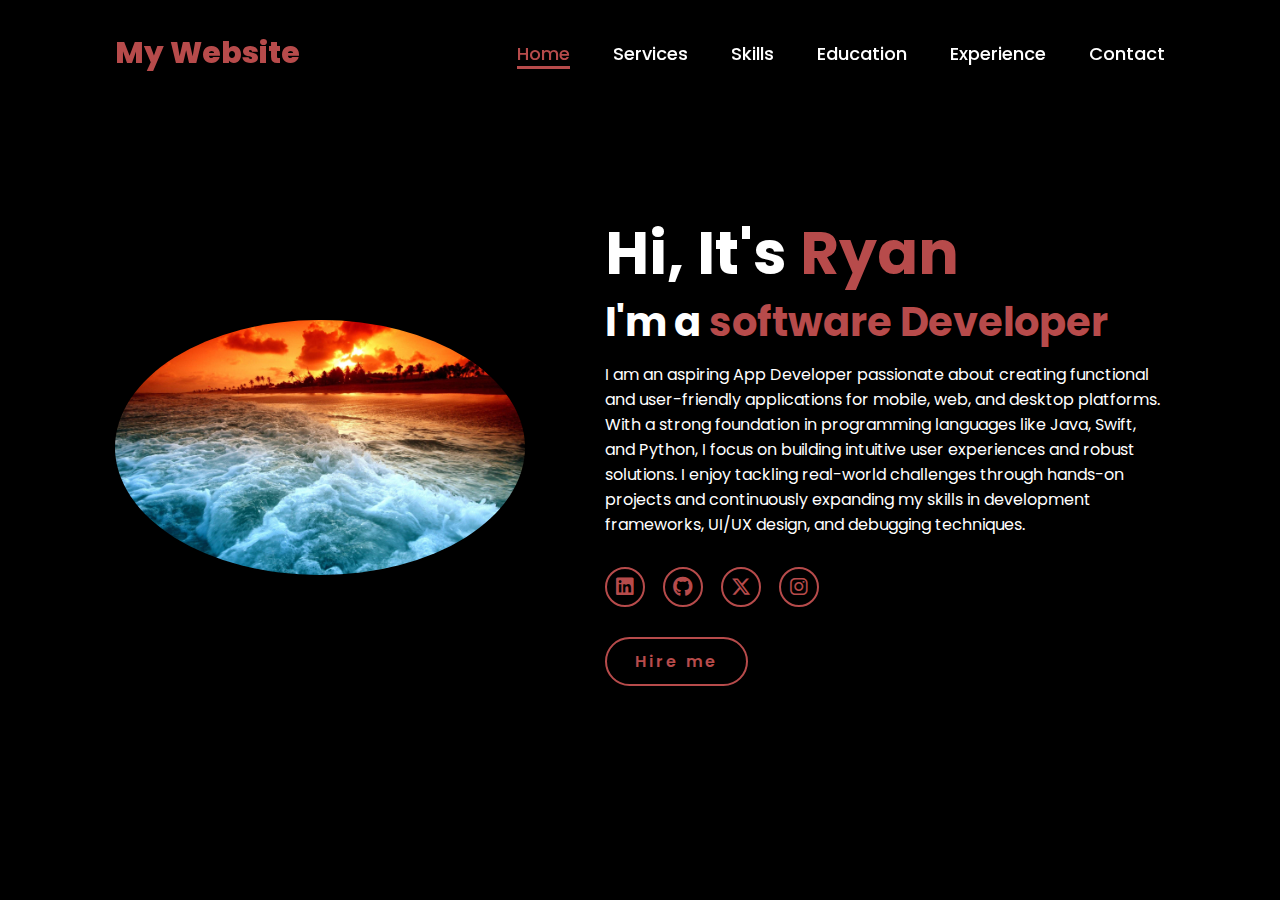
==== index.html @ cde73771 "Done base project need to make links work" ====
<!DOCTYPE html>
<html lang="en">
    
<head>
    <meta charset="UTF-8">
    <meta name="viewport" content="width=device-width, initial-scale=1.0">
    <link rel="stylesheet" href="https://cdnjs.cloudflare.com/ajax/libs/font-awesome/6.5.2/css/all.min.css">
    <link rel="stylesheet" href="style.css">
    <title>Portfolio Website</title>
</head>
<body>
    <header>
        <a href="#" class="logo">My Website</a>

        <nav>
            <a href="#" class="active"> Home</a>
            <a href="#" >Services</a>
            <a href="#" >Skills</a>
            <a href="#" >Education</a>
            <a href="#" >Experience</a>
            <a href="#" >Contact</a>
        </nav>
    </header>
    <section class="home">
        <div class="home-img">
            <img src="img/main.jpg" alt="">
        </div>
        <div class="home-content">
            <h1>Hi, It's <span>Ryan</span></h1>
            <h3 class="typing-text">I'm a <span></span></h3>
            <p>I am an aspiring App Developer passionate about creating functional and user-friendly applications for mobile, web, and desktop platforms. With a strong foundation in programming languages like Java, Swift, and Python, I focus on building intuitive user experiences and robust solutions. I enjoy tackling real-world challenges through hands-on projects and continuously expanding my skills in development frameworks, UI/UX design, and debugging techniques.</p>
            <div class="social-icons">
                <a href="#"><i class="fa-brands fa-linkedin"></i></a>
                <a href="#"><i class="fa-brands fa-github"></i></a>
                <a href="#"><i class="fa-brands fa-x-twitter"></i></a>
                <a href="#"><i class="fa-brands fa-instagram"></i></a>
            </div>
            <a href="#" class="btn">Hire me</a>
        </div>
    </section>
</body>
</html>
---- style.css ----
@import url('https://fonts.googleapis.com/css2?family=Poppins:wght@100;200;300;400;500;600&display=swap');

*{
    margin: 0;
    padding: 0;
    box-sizing: border-box;
    text-decoration: none;
    border: none;
    outline: none;
    font-family: 'Poppins', sans-serif;
}

html{
    font-size: 62.5%;
}

body{
    width: 100%;
    height: 100vh;
    overflow-x: hidden;
    background-color: black;
    color: white;
}

header{
    margin-top: 20px;
    position: fixed;
    top: 0;
    left: 0;
    width: 100%;
    padding: 1rem 9%;
    background-color: transparent;
    filter: drop-shadow(10px);
    display: flex;
    justify-content: space-between;
    align-items: center;
    z-index: 100;
}

.logo{
    font-size: 3rem;
    color: #b74b4b;
    font-weight: 800;
    cursor: pointer;
    transition: 0.5s ease;
}

.logo:hover{
    transform: scale(1.1);
}

nav a{
    font-size: 1.8rem;
    color: white;
    margin-left: 4rem;
    font-weight: 500;
    transition: 0.3s ease;
    border-bottom: 3px solid transparent;
}

nav a:hover,
nav a.active{
    color: #b74b4b;
    border-bottom: 3px solid #b74b4b;
}

@media(max-width:995px){
    nav{
        position: absolute;
        display: none;
        top: 0;
        right: 0;
        width: 40%;
        border-left: 3px solid #b74b4b;
        border-bottom: 3px solid #b74b4b;
        border-bottom-left-radius: 2rem;
        padding: 1rem solid;
        background-color: #161616;
        border-top: 0.1rem solid rgba(0,0,0,0.1);
    }

    nav.active{
        display: block;
    }

    nav a{
        display: block;
        font-size: 2rem;
        margin: 3rem 0;
    }

    nav a:hover,
    nav a.active{
        padding: 1rem;
        border-radius: 0.5rem;
        border-bottom: 0.5rem solid #b74b4b;
    }
}

section{
    min-height: 100vh;
    padding: 5rem 9% 5rem;
}

.home{
    display: flex;
    justify-content: center;
    align-items: center;
    gap: 8rem;
    background-color: black;
}

.home .home-content h1{
    font-size: 6rem;
    font-weight: 700;
    line-height: 1.3;
}

span{
    color: #b74b4b;
}

.home-content h3{
    font-size: 4rem;
    margin-bottom: 1rem;
    font-weight: 700;
}

.home-content p{
    font-size: 1.6rem;
}

.home-img{
    border-radius: 50%;
}

.home-img img{
    position: relative;
    width: 32vw;
    border-radius: 50%;
    box-shadow: 0 0 25px solid #b74b4b;
    cursor: pointer;
    transition: 0.2s linear;
}

.home-img img:hover{
    font-size: 1.8rem;
    font-weight: 500;
}

.social-icons a{
    display: inline-flex;
    justify-content: center;
    align-items: center;
    width: 4rem;
    height: 4rem;
    background-color: transparent;
    border: 0.2rem solid #b74b4b;
    font-size: 2rem;
    border-radius: 50%;
    margin: 3rem 1.5rem 3rem 0;
    transition: 0.3s ease;
    color: #b74b4b;
}

.social-icons a:hover{
    color: black;
    transform: scale(1.3) translateY(-5px);
    background-color: #b74b4b;
    box-shadow: 0  0 25px #b74b4b;
}

.btn{
    display: inline-block;
    padding: 1rem 2.8rem;
    background-color: black;
    border-radius: 4rem;
    font-size: 1.6rem;
    color: #b74b4b;
    letter-spacing: 0.3rem;
    font-weight: 600;
    border: 2px solid #b74b4b;
    transition: 0.3s ease;
    cursor: pointer;
}

.btn:hover{
    transform: scale3d(1.03);
    background-color: #b74b4b;
    color: black;
    box-shadow: 0 0 25px #b74b4b;
}

.typing-text{
    font-size: 34px;
    font-weight: 600;
    min-width: 280px;
}

.typing-text span{
    position: relative;
}

.typing-text span::before{
    content: "software Developer";
    color: #b74b4b;
    animation: words 20s infinite;
}

.typing-text span::after{
    content: "";
    background-color: black;
    position: absolute;
    width: calc(100% + 8px);
    height: 100%;
    border-left: 3px solid black;
    right: -8;
    animation: cursor 0.6s infinite;
}

@keyframes cursor{
    to{
        border-left: 3px solid #b74b4b;
    }
}

@keyframes words{
    0%, 20%{
        content: "Web Developer";
    }
    21%, 40%{
        content: "Developer";
    }
    41%, 60%{
        content: "Web Designer";
    }
    61%, 80%{
        content: "Youtuber";
    }
    81%, 100%{
        content: "Script Writer";
    }
}

@media (max-width: 1000px){
    .home{
        gap: 4rem;
    }
}

@media(max-width:995px){
    .home{
        flex-direction: column;
        margin: 5rem 4rem;
    }

    .home .home-content h3{
        font-size: 2.5rem;
    }

    .home-content h1{
        font-size: 5rem;
    }

    .home-img img{
        width: 70vw;
        margin-top: 4rem;
    }
}
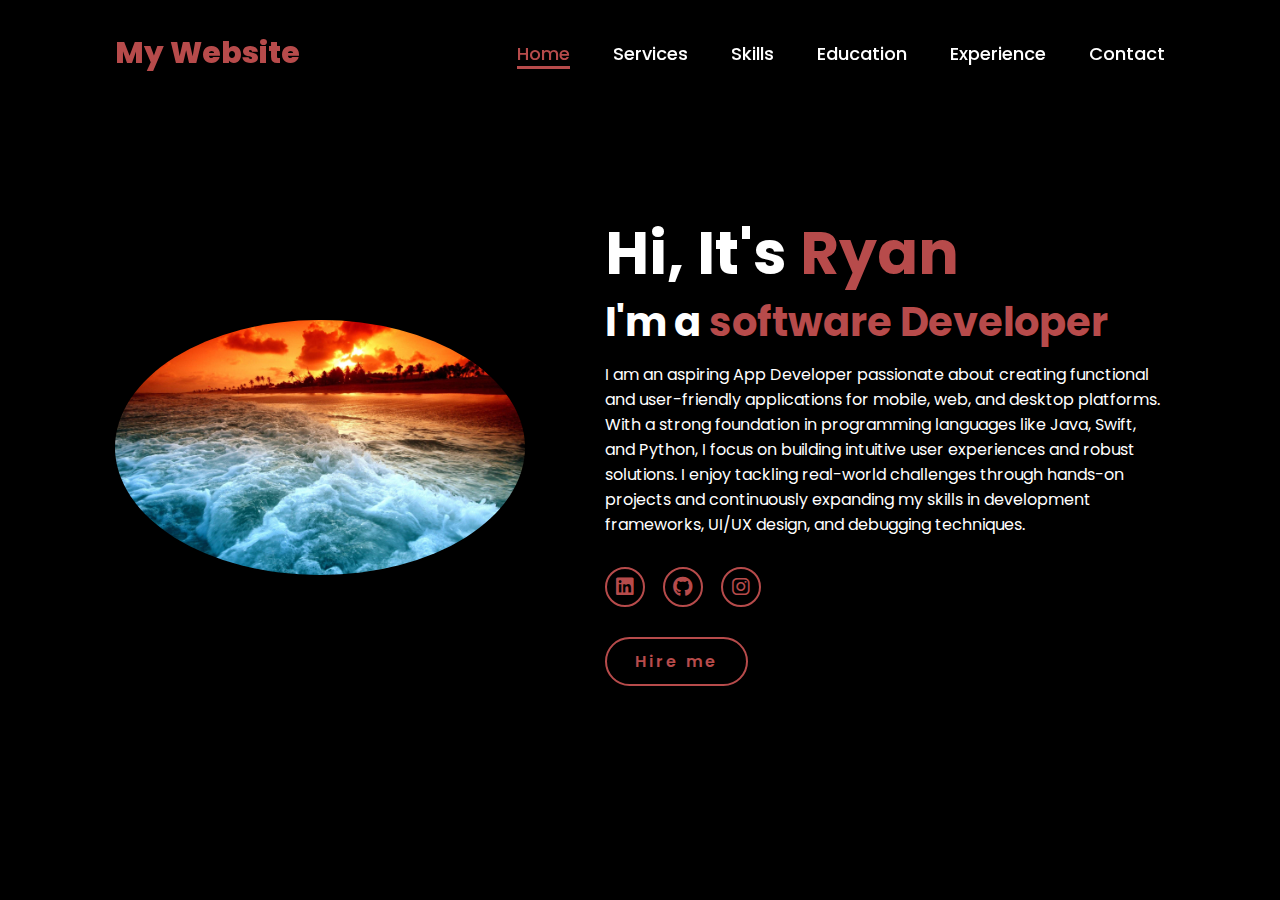
==== commit 55ad4566: "Removed Twitter on line 35" ====
--- a/index.html
+++ b/index.html
@@ -32,8 +32,7 @@
             <div class="social-icons">
                 <a href="#"><i class="fa-brands fa-linkedin"></i></a>
                 <a href="#"><i class="fa-brands fa-github"></i></a>
-                <a href="#"><i class="fa-brands fa-x-twitter"></i></a>
-                <a href="#"><i class="fa-brands fa-instagram"></i></a>
+                 <a href="#"><i class="fa-brands fa-instagram"></i></a>
             </div>
             <a href="#" class="btn">Hire me</a>
         </div>
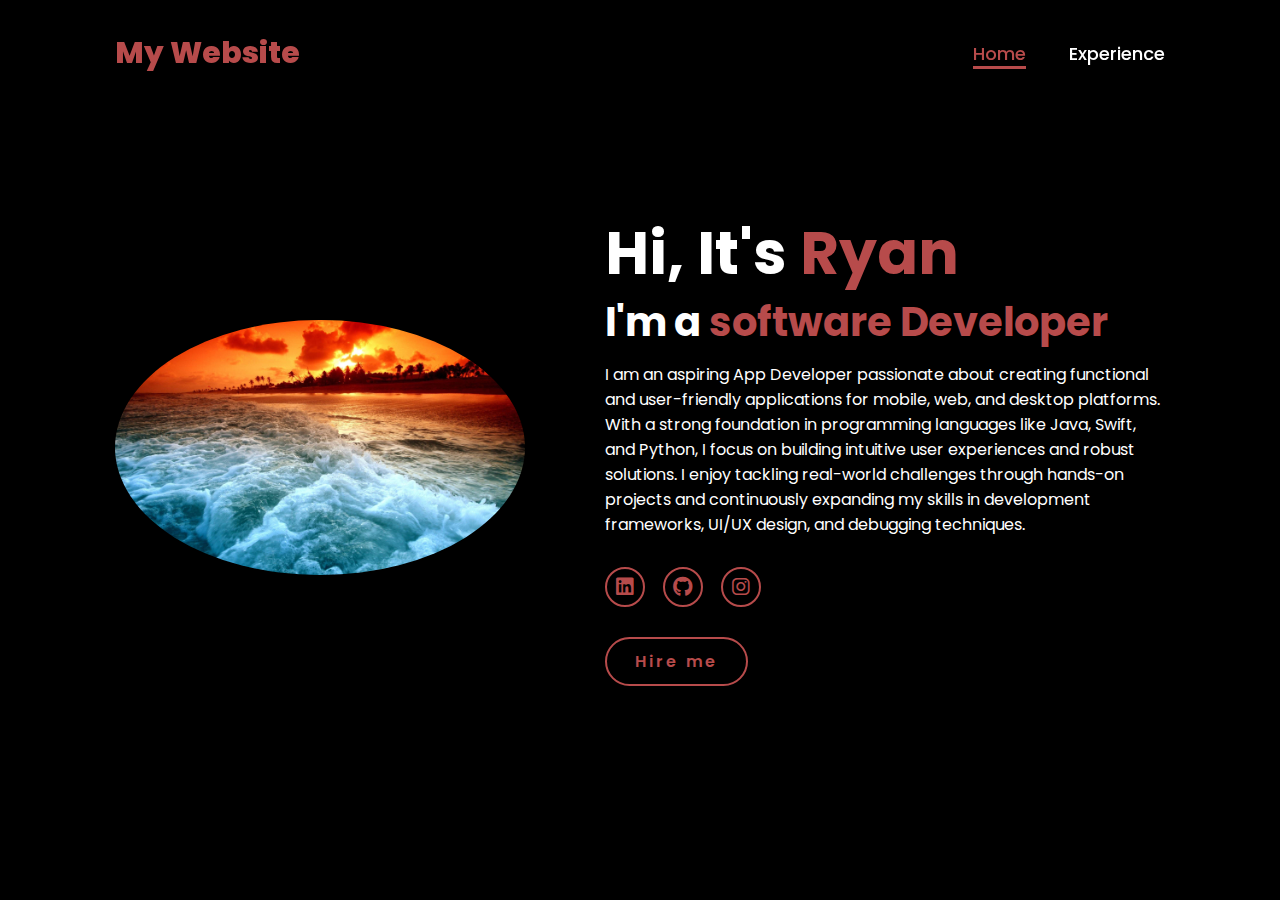
==== commit 52337845: "Finished" ====
--- a/index.html
+++ b/index.html
@@ -14,12 +14,8 @@
 
         <nav>
             <a href="#" class="active"> Home</a>
-            <a href="#" >Services</a>
-            <a href="#" >Skills</a>
-            <a href="#" >Education</a>
-            <a href="#" >Experience</a>
-            <a href="#" >Contact</a>
-        </nav>
+             <a href="exprience.html" >Experience</a>
+         </nav>
     </header>
     <section class="home">
         <div class="home-img">
@@ -30,9 +26,9 @@
             <h3 class="typing-text">I'm a <span></span></h3>
             <p>I am an aspiring App Developer passionate about creating functional and user-friendly applications for mobile, web, and desktop platforms. With a strong foundation in programming languages like Java, Swift, and Python, I focus on building intuitive user experiences and robust solutions. I enjoy tackling real-world challenges through hands-on projects and continuously expanding my skills in development frameworks, UI/UX design, and debugging techniques.</p>
             <div class="social-icons">
-                <a href="#"><i class="fa-brands fa-linkedin"></i></a>
-                <a href="#"><i class="fa-brands fa-github"></i></a>
-                 <a href="#"><i class="fa-brands fa-instagram"></i></a>
+                <a href="https://www.linkedin.com/in/ryan-boodhoo-580baa2a7/" target="_blank"><i class="fa-brands fa-linkedin"></i></a>
+                <a href="https://github.com/ryanboodhoo" target="_blank"><i class="fa-brands fa-github"></i></a>
+                 <a href="https://www.instagram.com/ryanboodhoo8/" target="_blank"><i class="fa-brands fa-instagram"></i></a>
             </div>
             <a href="#" class="btn">Hire me</a>
         </div>
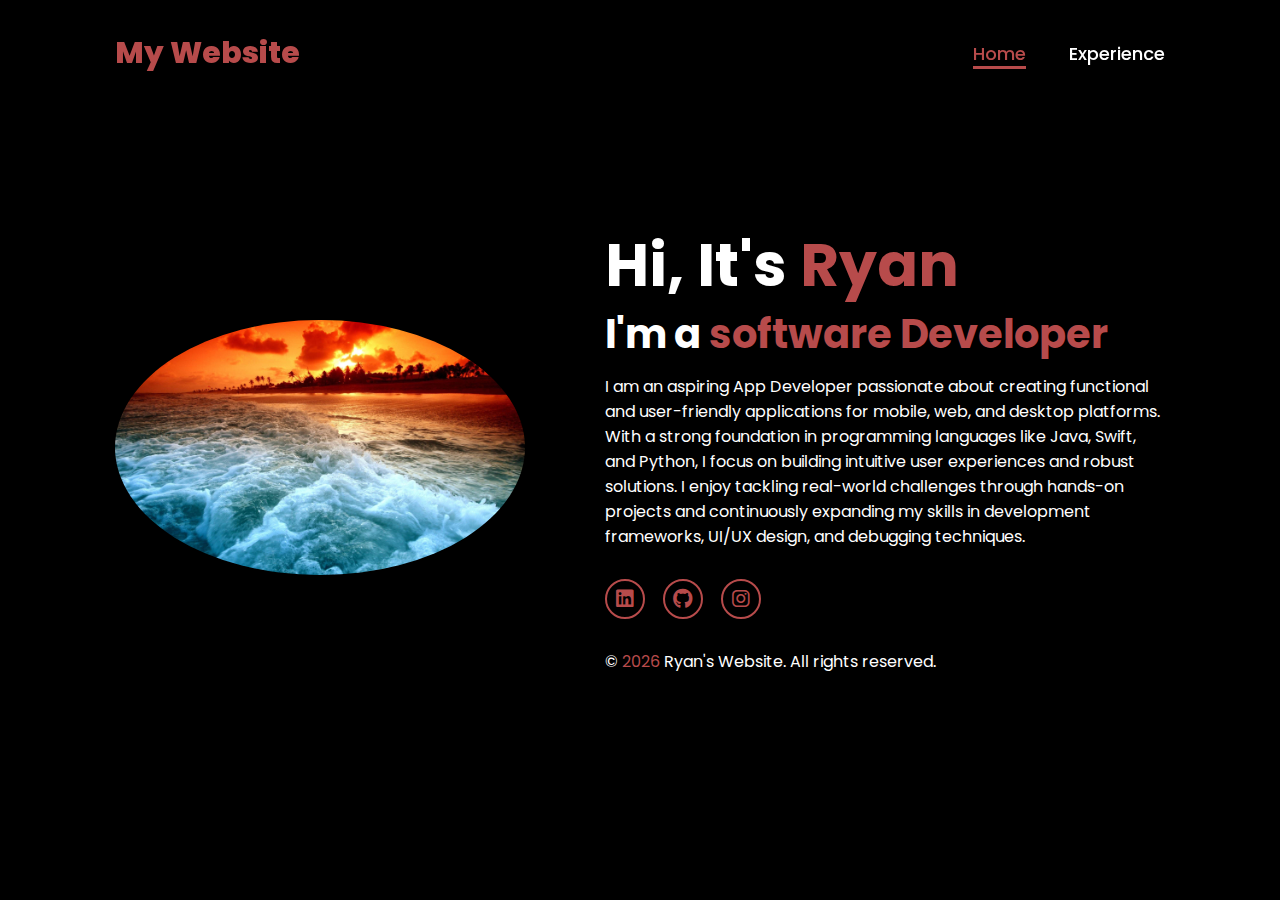
==== commit c238dd86: "Done" ====
--- a/index.html
+++ b/index.html
@@ -30,7 +30,12 @@
                 <a href="https://github.com/ryanboodhoo" target="_blank"><i class="fa-brands fa-github"></i></a>
                  <a href="https://www.instagram.com/ryanboodhoo8/" target="_blank"><i class="fa-brands fa-instagram"></i></a>
             </div>
-            <a href="#" class="btn">Hire me</a>
+            <footer>
+                <p>&copy; <span id="currentYear"></span> Ryan's Website. All rights reserved.</p>
+                <script>
+                    document.getElementById("currentYear").textContent = new Date().getFullYear();
+                 </script>
+            </footer>
         </div>
     </section>
 </body>
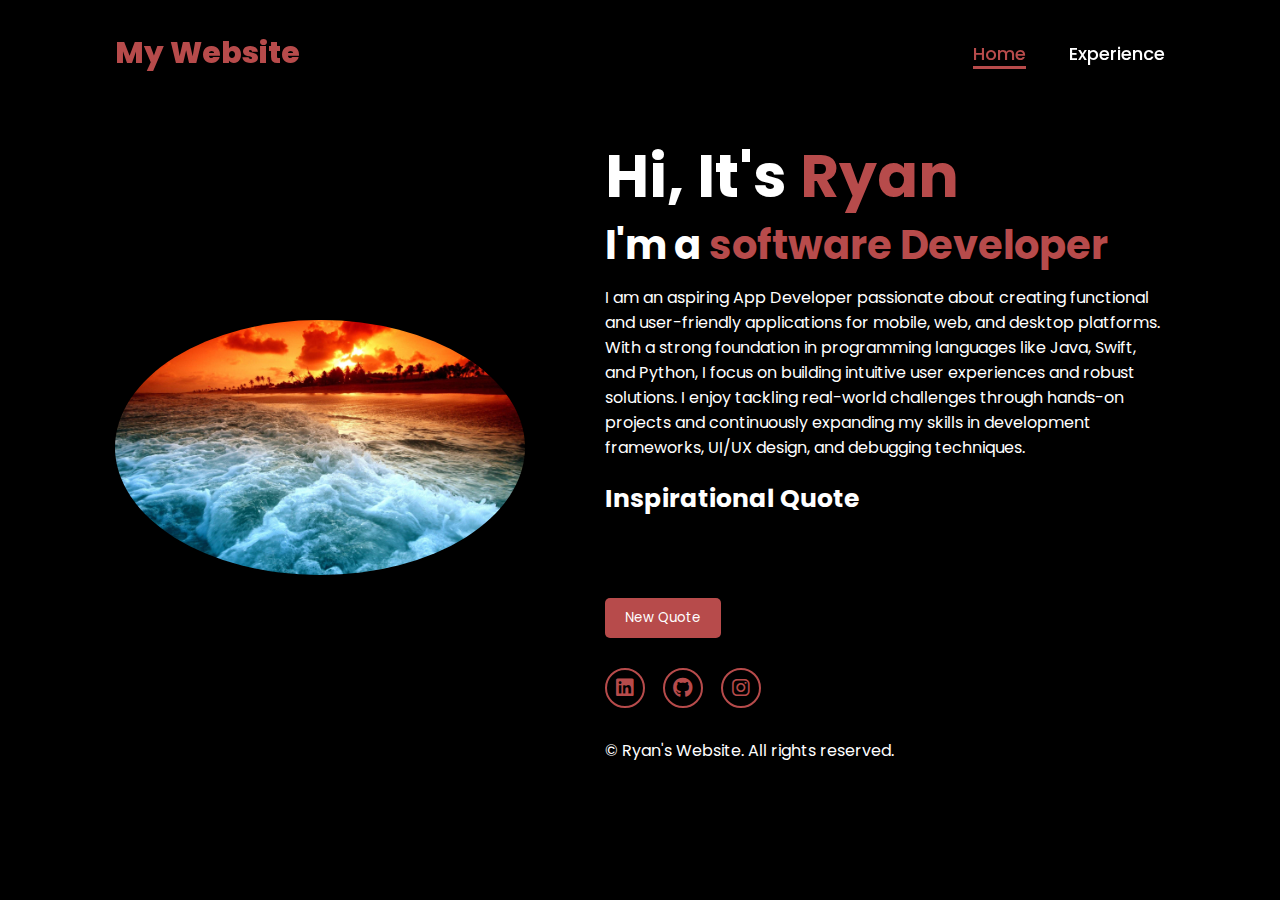
==== commit 8fa1309f: "Added Quote Generator" ====
--- a/index.html
+++ b/index.html
@@ -13,7 +13,7 @@
         <a href="#" class="logo">My Website</a>
 
         <nav>
-            <a href="#" class="active"> Home</a>
+            <a href="index.html" class="active"> Home</a>
              <a href="exprience.html" >Experience</a>
          </nav>
     </header>
@@ -25,15 +25,23 @@
             <h1>Hi, It's <span>Ryan</span></h1>
             <h3 class="typing-text">I'm a <span></span></h3>
             <p>I am an aspiring App Developer passionate about creating functional and user-friendly applications for mobile, web, and desktop platforms. With a strong foundation in programming languages like Java, Swift, and Python, I focus on building intuitive user experiences and robust solutions. I enjoy tackling real-world challenges through hands-on projects and continuously expanding my skills in development frameworks, UI/UX design, and debugging techniques.</p>
+            
+            <h3 class = "Quote-Header">Inspirational Quote</h3>
+            <p id="quote"></p>
+            <button id="new-quote">New Quote</button>
+            
+            
             <div class="social-icons">
                 <a href="https://www.linkedin.com/in/ryan-boodhoo-580baa2a7/" target="_blank"><i class="fa-brands fa-linkedin"></i></a>
                 <a href="https://github.com/ryanboodhoo" target="_blank"><i class="fa-brands fa-github"></i></a>
                  <a href="https://www.instagram.com/ryanboodhoo8/" target="_blank"><i class="fa-brands fa-instagram"></i></a>
             </div>
             <footer>
+
                 <p>&copy; <span id="currentYear"></span> Ryan's Website. All rights reserved.</p>
-                <script>
-                    document.getElementById("currentYear").textContent = new Date().getFullYear();
+                <script src="script.js">
+   
+  
                  </script>
             </footer>
         </div>
--- a/style.css
+++ b/style.css
@@ -267,3 +267,37 @@
         margin-top: 4rem;
     }
 }
+
+
+#quote {
+    font-size: 2rem;
+    margin: 20px;
+    padding: 20px;
+    background-color: black;
+    border-radius: 5px;
+    box-shadow: 0 0 5px rgba(0, 0, 0, 0.2);
+    align-items: left;
+    padding-right: 200px;
+    
+}
+
+#new-quote {
+    background-color: #b74b4b;
+    color: white;
+    padding: 10px 20px;
+    border: none;
+    border-radius: 5px;
+    cursor: pointer;
+    transition: background-color 0.3s;
+}
+
+#new-quote:hover {
+    background-color: #b74b4b;
+}
+
+/* In your CSS file */
+h3.Quote-Header {
+    font-size: 25px; /* Adjust the value to change the size */
+    padding-top: 20px;
+  }
+  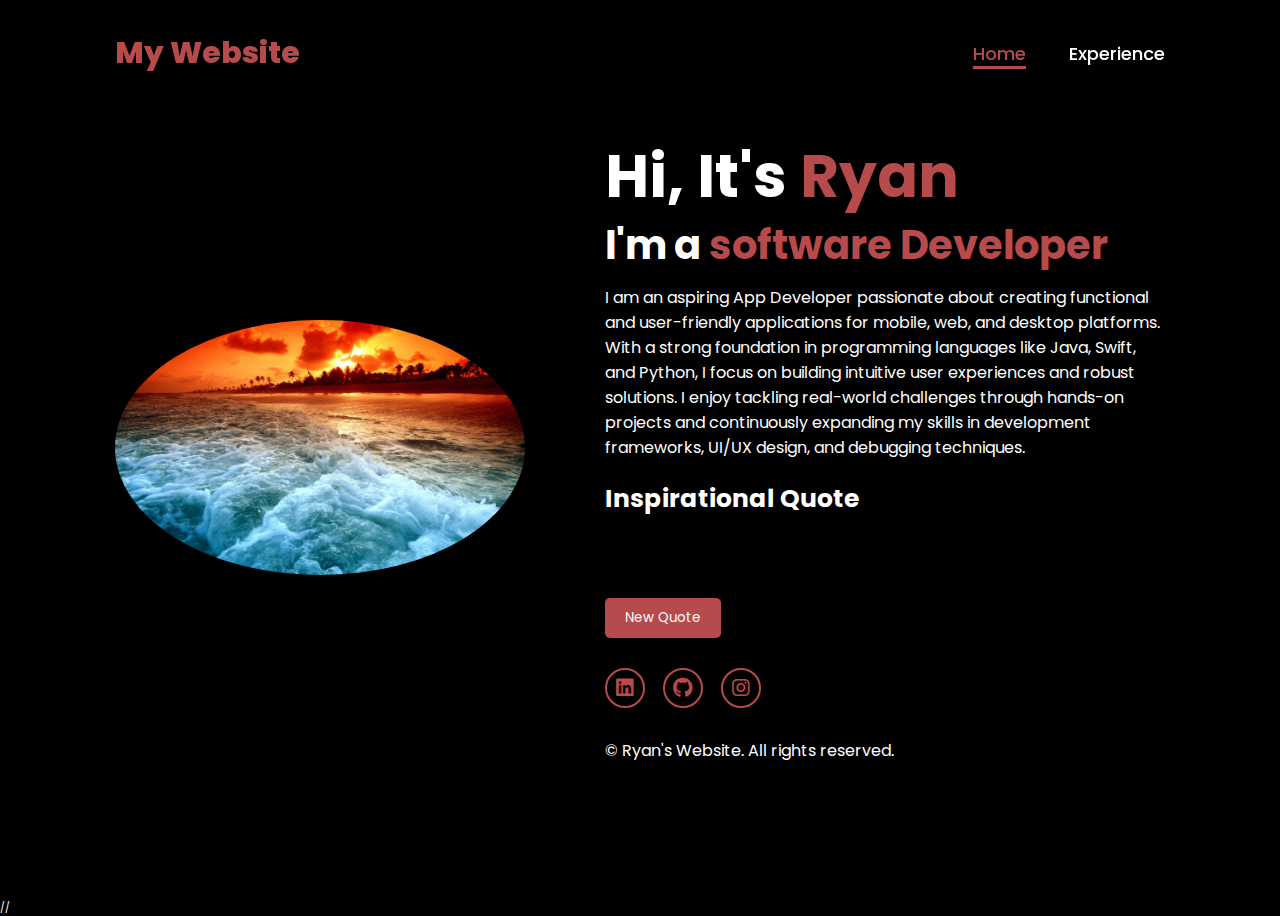
==== commit d65cdc10: "Done" ====
--- a/index.html
+++ b/index.html
@@ -47,4 +47,5 @@
         </div>
     </section>
 </body>
-</html>+</html>
+//